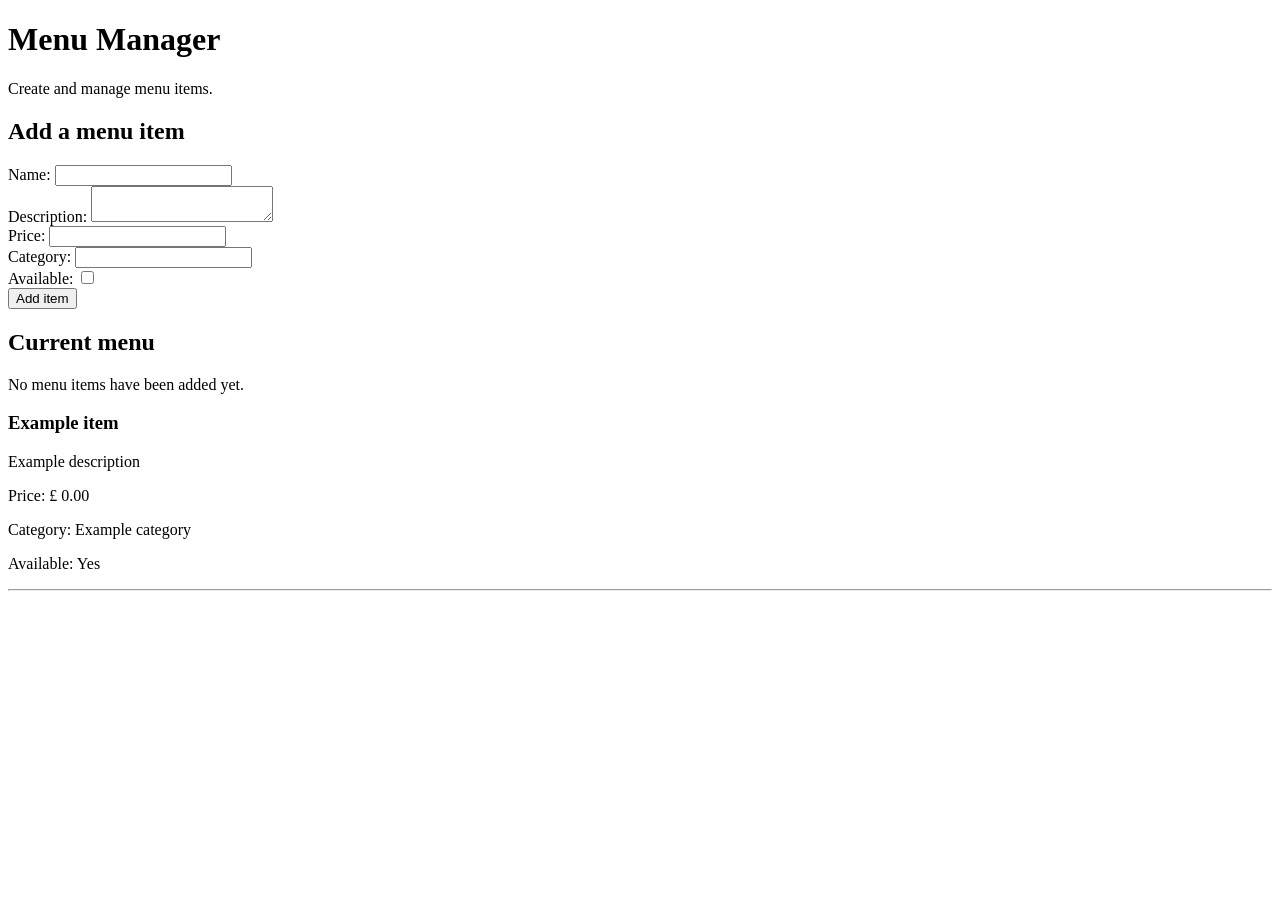
==== src/main/resources/templates/index.html @ ad66ec3e "Add menu item creation and listing" ====
<!DOCTYPE html>

<!--
    Adds Thymeleaf support to this HTML document.
    Thymeleaf attributes begin with "th:".
-->
<html lang="en"
      xmlns:th="http://www.thymeleaf.org">

<head>
    <!-- Defines the character encoding used by the page. -->
    <meta charset="UTF-8">

    <!-- Makes the webpage adapt to phones and smaller screens. -->
    <meta name="viewport"
          content="width=device-width, initial-scale=1.0">

    <!-- Text displayed in the browser tab. -->
    <title>Menu Manager</title>
</head>

<body>

    <!-- Main page heading. -->
    <header>
        <h1>Menu Manager</h1>
        <p>Create and manage menu items.</p>
    </header>

    <main>

        <!-- Section containing the add-item form. -->
        <section>
            <h2>Add a menu item</h2>

            <!--
                th:action sets the controller address.

                th:object connects this form to the empty
                MenuItem object created by the controller.
            -->
            <form th:action="@{/menu-items}"
                  th:object="${menuItem}"
                  method="post">

                <!-- Menu-item name input. -->
                <div>
                    <label for="name">Name:</label>

                    <!--
                        th:field connects this input to:
                        MenuItem.name
                    -->
                    <input
                        id="name"
                        type="text"
                        th:field="*{name}"
                        required>
                </div>

                <!-- Menu-item description input. -->
                <div>
                    <label for="description">Description:</label>

                    <!-- Connects to MenuItem.description. -->
                    <textarea
                        id="description"
                        th:field="*{description}">
                    </textarea>
                </div>

                <!-- Menu-item price input. -->
                <div>
                    <label for="price">Price:</label>

                    <!--
                        step="0.01" allows prices such as 5.99.
                        min="0" prevents negative values in the browser.
                    -->
                    <input
                        id="price"
                        type="number"
                        th:field="*{price}"
                        min="0"
                        step="0.01"
                        required>
                </div>

                <!-- Menu-item category input. -->
                <div>
                    <label for="category">Category:</label>

                    <!-- Connects to MenuItem.category. -->
                    <input
                        id="category"
                        type="text"
                        th:field="*{category}"
                        required>
                </div>

                <!-- Menu-item availability checkbox. -->
                <div>
                    <label for="available">
                        Available:
                    </label>

                    <!-- Connects to MenuItem.available. -->
                    <input
                        id="available"
                        type="checkbox"
                        th:field="*{available}">
                </div>

                <!-- Submits the form to the controller. -->
                <button type="submit">
                    Add item
                </button>
            </form>
        </section>

        <!-- Section displaying database records. -->
        <section>
            <h2>Current menu</h2>

            <!--
                This message appears only when the database
                contains no menu items.
            -->
            <p th:if="${menuItems.isEmpty()}">
                No menu items have been added yet.
            </p>

            <!--
                th:each repeats this article once for every
                item inside the menuItems list.
            -->
            <article th:each="item : ${menuItems}">

                <!-- Displays the item's name. -->
                <h3 th:text="${item.name}">
                    Example item
                </h3>

                <!-- Displays the item's description. -->
                <p th:text="${item.description}">
                    Example description
                </p>

                <!-- Displays the item's price. -->
                <p>
                    Price:
                    £<span th:text="${item.price}">
                        0.00
                    </span>
                </p>

                <!-- Displays the item's category. -->
                <p>
                    Category:
                    <span th:text="${item.category}">
                        Example category
                    </span>
                </p>

                <!-- Displays Yes or No based on availability. -->
                <p>
                    Available:
                    <span th:text="${item.available ? 'Yes' : 'No'}">
                        Yes
                    </span>
                </p>

                <!-- Separates menu items visually. -->
                <hr>
            </article>
        </section>

    </main>

</body>
</html>
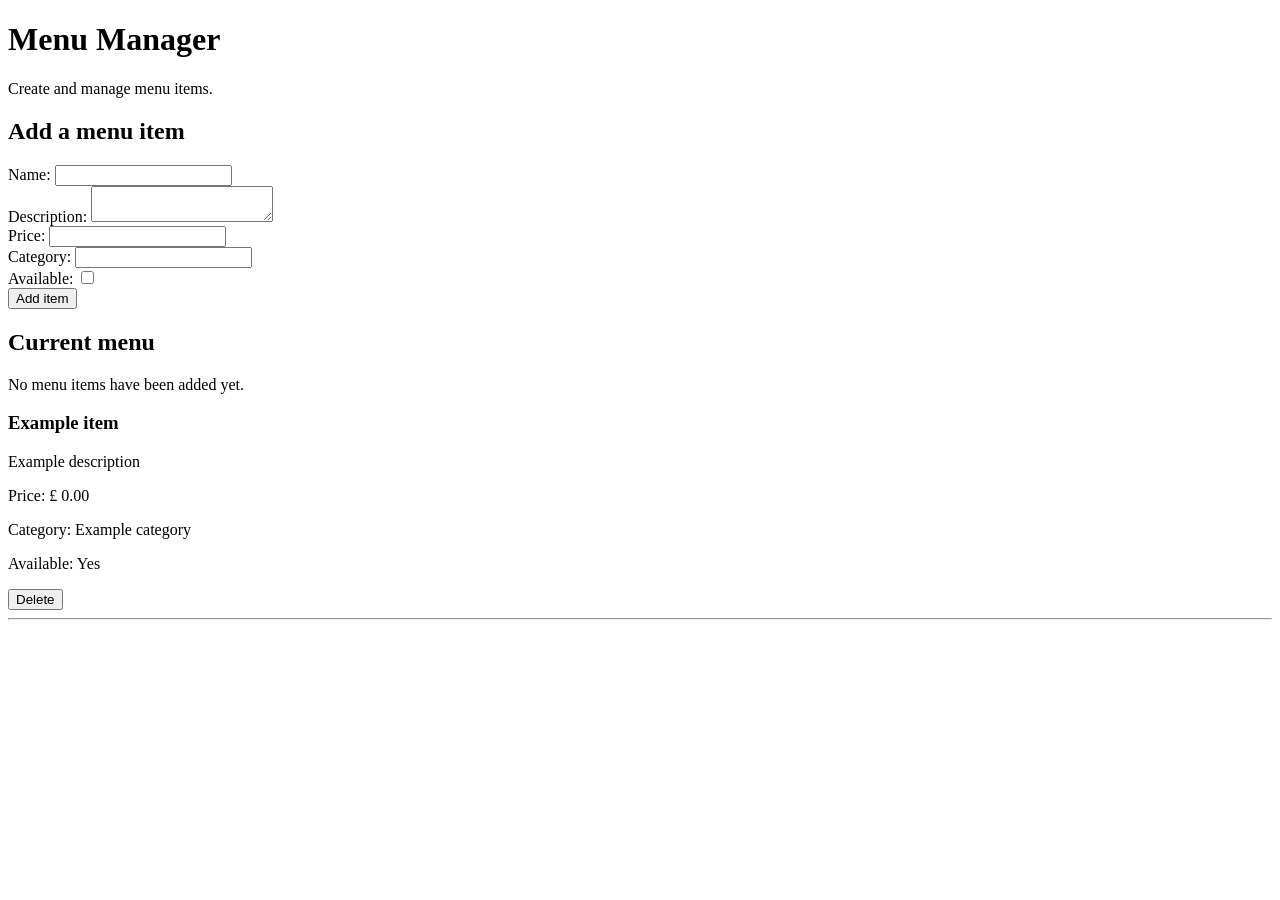
==== commit 7ed79470: "Add menu item deletion" ====
--- a/src/main/resources/templates/index.html
+++ b/src/main/resources/templates/index.html
@@ -170,6 +170,26 @@
                     </span>
                 </p>
 
+                <!--
+                Sends a POST request containing the ID
+                of the menu item being deleted.
+                -->
+                <form
+                    th:action="@{/menu-items/{id}/delete(id=${item.id})}"
+                    method="post">
+
+                <!--
+                    The confirmation box helps prevent
+                    accidental deletion.
+                -->
+                <button
+                    type="submit"
+                    onclick="return confirm('Are you sure you want to delete this item?')">
+
+                    Delete
+                </button>
+            </form>
+
                 <!-- Separates menu items visually. -->
                 <hr>
             </article>
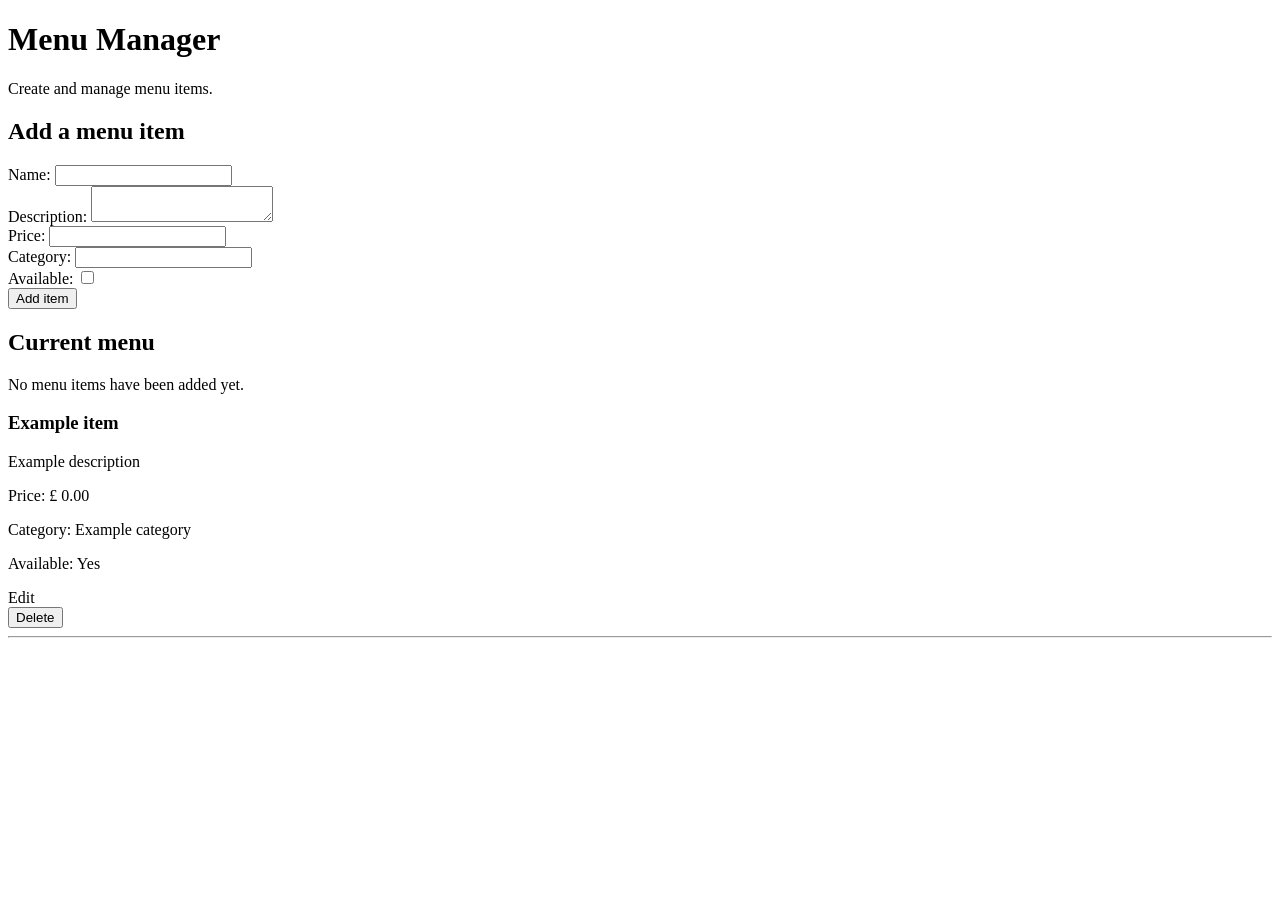
==== commit 8dd497d2: "Add menu item editing" ====
--- a/src/main/resources/templates/index.html
+++ b/src/main/resources/templates/index.html
@@ -169,10 +169,17 @@
                         Yes
                     </span>
                 </p>
-
+                
                 <!--
-                Sends a POST request containing the ID
-                of the menu item being deleted.
+                    Opens the editing page for this specific menu item.
+                    The item's database ID is placed into the URL.
+                -->
+                <a th:href="@{/menu-items/{id}/edit(id=${item.id})}">
+                    Edit
+                </a>
+                <!--
+                    Sends a POST request containing the ID
+                    of the menu item being deleted.
                 -->
                 <form
                     th:action="@{/menu-items/{id}/delete(id=${item.id})}"
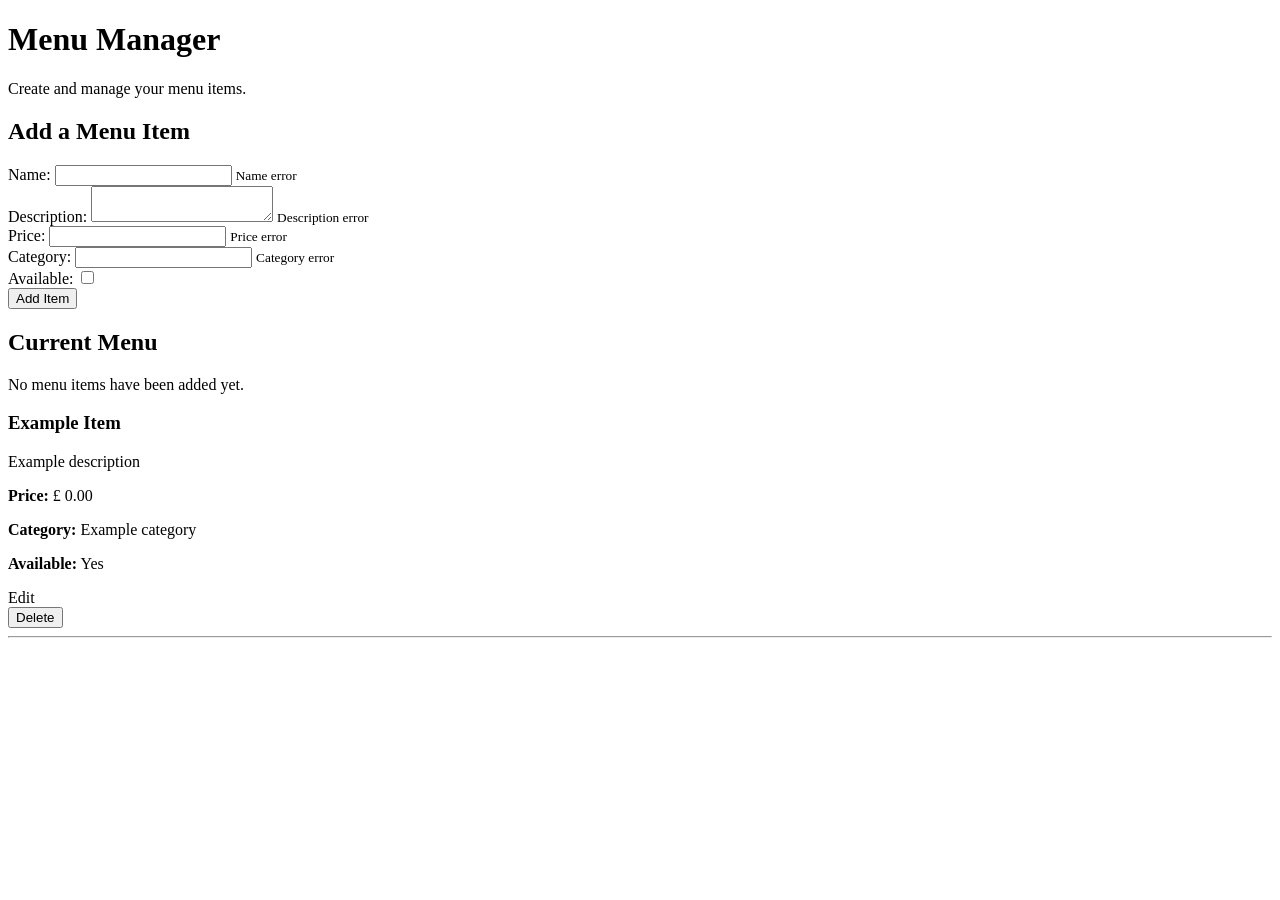
==== commit 0a1a5651: "Add menu item form validation" ====
--- a/src/main/resources/templates/index.html
+++ b/src/main/resources/templates/index.html
@@ -1,19 +1,20 @@
 <!DOCTYPE html>
 
 <!--
-    Adds Thymeleaf support to this HTML document.
-    Thymeleaf attributes begin with "th:".
+    Enables Thymeleaf features such as:
+    th:action, th:object, th:field and th:text.
 -->
 <html lang="en"
       xmlns:th="http://www.thymeleaf.org">
 
 <head>
-    <!-- Defines the character encoding used by the page. -->
+    <!-- Defines the character encoding used by the webpage. -->
     <meta charset="UTF-8">
 
-    <!-- Makes the webpage adapt to phones and smaller screens. -->
-    <meta name="viewport"
-          content="width=device-width, initial-scale=1.0">
+    <!-- Makes the page display correctly on mobile devices. -->
+    <meta
+        name="viewport"
+        content="width=device-width, initial-scale=1.0">
 
     <!-- Text displayed in the browser tab. -->
     <title>Menu Manager</title>
@@ -21,110 +22,196 @@
 
 <body>
 
-    <!-- Main page heading. -->
+    <!-- Main heading displayed at the top of the page. -->
     <header>
         <h1>Menu Manager</h1>
-        <p>Create and manage menu items.</p>
+
+        <p>
+            Create and manage your menu items.
+        </p>
     </header>
 
+    <!-- Contains the main content of the page. -->
     <main>
 
-        <!-- Section containing the add-item form. -->
+        <!-- Section containing the add-menu-item form. -->
         <section>
-            <h2>Add a menu item</h2>
+
+            <h2>Add a Menu Item</h2>
 
             <!--
-                th:action sets the controller address.
-
-                th:object connects this form to the empty
-                MenuItem object created by the controller.
+                th:action tells the form where to send its data.
+
+                th:object connects the form to the MenuItem object
+                supplied by MenuItemController.
+
+                method="post" sends the information using a POST request.
             -->
-            <form th:action="@{/menu-items}"
-                  th:object="${menuItem}"
-                  method="post">
-
-                <!-- Menu-item name input. -->
-                <div>
-                    <label for="name">Name:</label>
-
-                    <!--
-                        th:field connects this input to:
-                        MenuItem.name
+            <form
+                th:action="@{/menu-items}"
+                th:object="${menuItem}"
+                method="post">
+
+                <!-- Menu-item name field. -->
+                <div>
+
+                    <label for="name">
+                        Name:
+                    </label>
+
+                    <!--
+                        th:field connects this input to MenuItem.name.
+
+                        maxlength limits the browser input to 100 characters.
+
+                        required prevents the browser from submitting
+                        an empty value.
                     -->
                     <input
                         id="name"
                         type="text"
                         th:field="*{name}"
+                        maxlength="100"
                         required>
-                </div>
-
-                <!-- Menu-item description input. -->
-                <div>
-                    <label for="description">Description:</label>
-
-                    <!-- Connects to MenuItem.description. -->
+
+                    <!--
+                        Displays the server-side validation message
+                        when the name is invalid.
+                    -->
+                    <small
+                        th:if="${#fields.hasErrors('name')}"
+                        th:errors="*{name}">
+                        Name error
+                    </small>
+
+                </div>
+
+                <!-- Menu-item description field. -->
+                <div>
+
+                    <label for="description">
+                        Description:
+                    </label>
+
+                    <!--
+                        Connects this textarea to MenuItem.description.
+
+                        The description is optional but is limited
+                        to 300 characters.
+                    -->
                     <textarea
                         id="description"
-                        th:field="*{description}">
-                    </textarea>
-                </div>
-
-                <!-- Menu-item price input. -->
-                <div>
-                    <label for="price">Price:</label>
-
-                    <!--
-                        step="0.01" allows prices such as 5.99.
-                        min="0" prevents negative values in the browser.
+                        th:field="*{description}"
+                        maxlength="300"></textarea>
+
+                    <!-- Displays the description validation message. -->
+                    <small
+                        th:if="${#fields.hasErrors('description')}"
+                        th:errors="*{description}">
+                        Description error
+                    </small>
+
+                </div>
+
+                <!-- Menu-item price field. -->
+                <div>
+
+                    <label for="price">
+                        Price:
+                    </label>
+
+                    <!--
+                        Connects this input to MenuItem.price.
+
+                        type="number" accepts numerical values.
+
+                        min="0.01" prevents prices below one penny.
+
+                        step="0.01" allows prices such as £4.99.
                     -->
                     <input
                         id="price"
                         type="number"
                         th:field="*{price}"
-                        min="0"
+                        min="0.01"
                         step="0.01"
                         required>
-                </div>
-
-                <!-- Menu-item category input. -->
-                <div>
-                    <label for="category">Category:</label>
-
-                    <!-- Connects to MenuItem.category. -->
+
+                    <!-- Displays the price validation message. -->
+                    <small
+                        th:if="${#fields.hasErrors('price')}"
+                        th:errors="*{price}">
+                        Price error
+                    </small>
+
+                </div>
+
+                <!-- Menu-item category field. -->
+                <div>
+
+                    <label for="category">
+                        Category:
+                    </label>
+
+                    <!--
+                        Connects this input to MenuItem.category.
+
+                        The category is required and limited
+                        to 50 characters.
+                    -->
                     <input
                         id="category"
                         type="text"
                         th:field="*{category}"
+                        maxlength="50"
                         required>
-                </div>
-
-                <!-- Menu-item availability checkbox. -->
-                <div>
+
+                    <!-- Displays the category validation message. -->
+                    <small
+                        th:if="${#fields.hasErrors('category')}"
+                        th:errors="*{category}">
+                        Category error
+                    </small>
+
+                </div>
+
+                <!-- Menu-item availability field. -->
+                <div>
+
                     <label for="available">
                         Available:
                     </label>
 
-                    <!-- Connects to MenuItem.available. -->
+                    <!--
+                        Connects this checkbox to MenuItem.available.
+
+                        Checked means true.
+                        Unchecked means false.
+                    -->
                     <input
                         id="available"
                         type="checkbox"
                         th:field="*{available}">
+
                 </div>
 
                 <!-- Submits the form to the controller. -->
                 <button type="submit">
-                    Add item
+                    Add Item
                 </button>
+
             </form>
+
         </section>
 
-        <!-- Section displaying database records. -->
+        <!-- Section displaying existing menu items. -->
         <section>
-            <h2>Current menu</h2>
+
+            <h2>Current Menu</h2>
 
             <!--
-                This message appears only when the database
-                contains no menu items.
+                This message is shown only when no menu
+                items exist in the database.
             -->
             <p th:if="${menuItems.isEmpty()}">
                 No menu items have been added yet.
@@ -132,77 +219,94 @@
 
             <!--
                 th:each repeats this article once for every
-                item inside the menuItems list.
+                MenuItem inside the menuItems list.
             -->
             <article th:each="item : ${menuItems}">
 
-                <!-- Displays the item's name. -->
+                <!-- Displays the menu item's name. -->
                 <h3 th:text="${item.name}">
-                    Example item
+                    Example Item
                 </h3>
 
-                <!-- Displays the item's description. -->
-                <p th:text="${item.description}">
+                <!--
+                    Displays the description only when it is
+                    not null or blank.
+                -->
+                <p
+                    th:if="${item.description != null and !item.description.isBlank()}"
+                    th:text="${item.description}">
                     Example description
                 </p>
 
-                <!-- Displays the item's price. -->
+                <!-- Displays the menu item's formatted price. -->
                 <p>
-                    Price:
-                    £<span th:text="${item.price}">
+                    <strong>Price:</strong>
+
+                    £<span
+                        th:text="${#numbers.formatDecimal(item.price, 1, 2)}">
                         0.00
                     </span>
                 </p>
 
-                <!-- Displays the item's category. -->
+                <!-- Displays the menu item's category. -->
                 <p>
-                    Category:
+                    <strong>Category:</strong>
+
                     <span th:text="${item.category}">
                         Example category
                     </span>
                 </p>
 
-                <!-- Displays Yes or No based on availability. -->
+                <!-- Displays Yes or No depending on availability. -->
                 <p>
-                    Available:
-                    <span th:text="${item.available ? 'Yes' : 'No'}">
+                    <strong>Available:</strong>
+
+                    <span
+                        th:text="${item.available ? 'Yes' : 'No'}">
                         Yes
                     </span>
                 </p>
-                
+
                 <!--
-                    Opens the editing page for this specific menu item.
+                    Opens the editing page for this menu item.
+
                     The item's database ID is placed into the URL.
                 -->
-                <a th:href="@{/menu-items/{id}/edit(id=${item.id})}">
+                <a
+                    th:href="@{/menu-items/{id}/edit(id=${item.id})}">
                     Edit
                 </a>
+
                 <!--
-                    Sends a POST request containing the ID
-                    of the menu item being deleted.
+                    Sends a POST request to delete the selected item.
                 -->
                 <form
                     th:action="@{/menu-items/{id}/delete(id=${item.id})}"
                     method="post">
 
-                <!--
-                    The confirmation box helps prevent
-                    accidental deletion.
-                -->
-                <button
-                    type="submit"
-                    onclick="return confirm('Are you sure you want to delete this item?')">
-
-                    Delete
-                </button>
-            </form>
-
-                <!-- Separates menu items visually. -->
+                    <!--
+                        Displays a confirmation message before
+                        the form is submitted.
+                    -->
+                    <button
+                        type="submit"
+                        onclick="return confirm(
+                            'Are you sure you want to delete this item?'
+                        )">
+                        Delete
+                    </button>
+
+                </form>
+
+                <!-- Separates one menu item from the next. -->
                 <hr>
+
             </article>
+
         </section>
 
     </main>
 
 </body>
+
 </html>
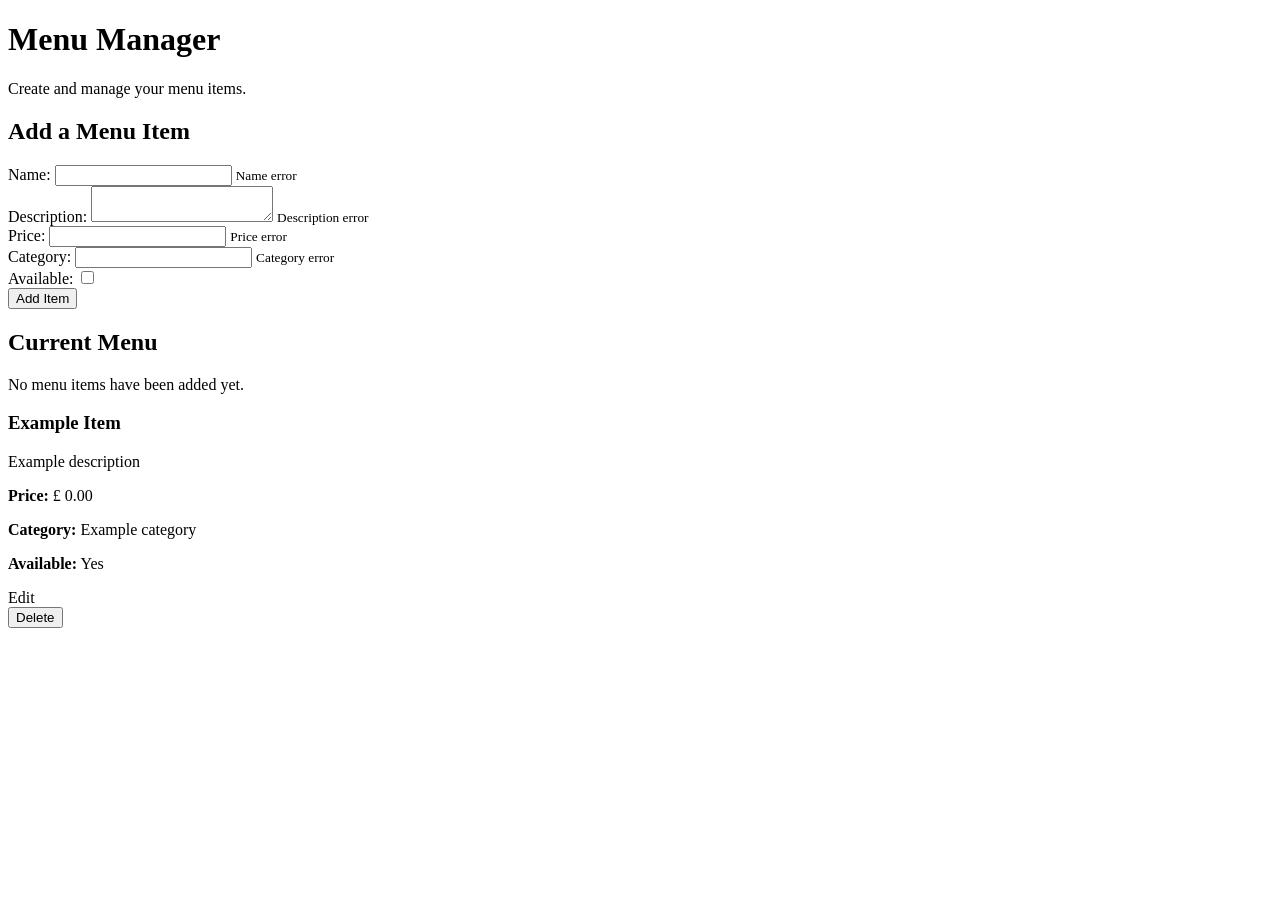
==== commit c11e9cb0: "Add responsive styling to Menu Manager" ====
--- a/src/main/resources/templates/index.html
+++ b/src/main/resources/templates/index.html
@@ -1,51 +1,47 @@
 <!DOCTYPE html>
 
-<!--
-    Enables Thymeleaf features such as:
-    th:action, th:object, th:field and th:text.
--->
-<html lang="en"
-      xmlns:th="http://www.thymeleaf.org">
+<!-- Enables Thymeleaf attributes such as th:text and th:field. -->
+<html lang="en" xmlns:th="http://www.thymeleaf.org">
 
 <head>
-    <!-- Defines the character encoding used by the webpage. -->
+    <!-- Defines the character encoding used by the page. -->
     <meta charset="UTF-8">
 
-    <!-- Makes the page display correctly on mobile devices. -->
+    <!-- Makes the page responsive on phones and smaller screens. -->
     <meta
         name="viewport"
         content="width=device-width, initial-scale=1.0">
 
     <!-- Text displayed in the browser tab. -->
     <title>Menu Manager</title>
+
+    <!-- Loads the stylesheet from the static/css folder. -->
+    <link
+        rel="stylesheet"
+        th:href="@{/css/style.css}">
 </head>
 
 <body>
 
-    <!-- Main heading displayed at the top of the page. -->
+    <!-- Main page heading. -->
     <header>
         <h1>Menu Manager</h1>
-
-        <p>
-            Create and manage your menu items.
-        </p>
+        <p>Create and manage your menu items.</p>
     </header>
 
-    <!-- Contains the main content of the page. -->
+    <!-- Contains the add form and current menu. -->
     <main>
 
-        <!-- Section containing the add-menu-item form. -->
+        <!-- Add-menu-item section. -->
         <section>
 
             <h2>Add a Menu Item</h2>
 
             <!--
-                th:action tells the form where to send its data.
-
-                th:object connects the form to the MenuItem object
-                supplied by MenuItemController.
-
-                method="post" sends the information using a POST request.
+                Connects the form to the MenuItem object.
+
+                When submitted, the form sends a POST request
+                to /menu-items.
             -->
             <form
                 th:action="@{/menu-items}"
@@ -54,19 +50,11 @@
 
                 <!-- Menu-item name field. -->
                 <div>
-
                     <label for="name">
                         Name:
                     </label>
 
-                    <!--
-                        th:field connects this input to MenuItem.name.
-
-                        maxlength limits the browser input to 100 characters.
-
-                        required prevents the browser from submitting
-                        an empty value.
-                    -->
+                    <!-- Connects this input to MenuItem.name. -->
                     <input
                         id="name"
                         type="text"
@@ -74,48 +62,36 @@
                         maxlength="100"
                         required>
 
-                    <!--
-                        Displays the server-side validation message
-                        when the name is invalid.
-                    -->
+                    <!-- Displays a validation error for the name. -->
                     <small
                         th:if="${#fields.hasErrors('name')}"
                         th:errors="*{name}">
                         Name error
                     </small>
-
                 </div>
 
                 <!-- Menu-item description field. -->
                 <div>
-
                     <label for="description">
                         Description:
                     </label>
 
-                    <!--
-                        Connects this textarea to MenuItem.description.
-
-                        The description is optional but is limited
-                        to 300 characters.
-                    -->
+                    <!-- Connects this input to MenuItem.description. -->
                     <textarea
                         id="description"
                         th:field="*{description}"
                         maxlength="300"></textarea>
 
-                    <!-- Displays the description validation message. -->
+                    <!-- Displays a validation error for the description. -->
                     <small
                         th:if="${#fields.hasErrors('description')}"
                         th:errors="*{description}">
                         Description error
                     </small>
-
                 </div>
 
                 <!-- Menu-item price field. -->
                 <div>
-
                     <label for="price">
                         Price:
                     </label>
@@ -123,11 +99,8 @@
                     <!--
                         Connects this input to MenuItem.price.
 
-                        type="number" accepts numerical values.
-
-                        min="0.01" prevents prices below one penny.
-
-                        step="0.01" allows prices such as £4.99.
+                        The minimum value is £0.01 and prices
+                        can use two decimal places.
                     -->
                     <input
                         id="price"
@@ -137,28 +110,21 @@
                         step="0.01"
                         required>
 
-                    <!-- Displays the price validation message. -->
+                    <!-- Displays a validation error for the price. -->
                     <small
                         th:if="${#fields.hasErrors('price')}"
                         th:errors="*{price}">
                         Price error
                     </small>
-
                 </div>
 
                 <!-- Menu-item category field. -->
                 <div>
-
                     <label for="category">
                         Category:
                     </label>
 
-                    <!--
-                        Connects this input to MenuItem.category.
-
-                        The category is required and limited
-                        to 50 characters.
-                    -->
+                    <!-- Connects this input to MenuItem.category. -->
                     <input
                         id="category"
                         type="text"
@@ -166,36 +132,28 @@
                         maxlength="50"
                         required>
 
-                    <!-- Displays the category validation message. -->
+                    <!-- Displays a validation error for the category. -->
                     <small
                         th:if="${#fields.hasErrors('category')}"
                         th:errors="*{category}">
                         Category error
                     </small>
-
                 </div>
 
                 <!-- Menu-item availability field. -->
                 <div>
-
                     <label for="available">
                         Available:
                     </label>
 
-                    <!--
-                        Connects this checkbox to MenuItem.available.
-
-                        Checked means true.
-                        Unchecked means false.
-                    -->
+                    <!-- Connects this checkbox to MenuItem.available. -->
                     <input
                         id="available"
                         type="checkbox"
                         th:field="*{available}">
-
-                </div>
-
-                <!-- Submits the form to the controller. -->
+                </div>
+
+                <!-- Submits the completed form. -->
                 <button type="submit">
                     Add Item
                 </button>
@@ -204,33 +162,32 @@
 
         </section>
 
-        <!-- Section displaying existing menu items. -->
+        <!-- Existing-menu-items section. -->
         <section>
 
             <h2>Current Menu</h2>
 
-            <!--
-                This message is shown only when no menu
-                items exist in the database.
-            -->
+            <!-- Appears when the database contains no items. -->
             <p th:if="${menuItems.isEmpty()}">
                 No menu items have been added yet.
             </p>
 
             <!--
-                th:each repeats this article once for every
-                MenuItem inside the menuItems list.
+                Repeats this card once for every item
+                returned from the database.
             -->
-            <article th:each="item : ${menuItems}">
-
-                <!-- Displays the menu item's name. -->
+            <article
+                class="menu-item"
+                th:each="item : ${menuItems}">
+
+                <!-- Displays the item's name. -->
                 <h3 th:text="${item.name}">
                     Example Item
                 </h3>
 
                 <!--
-                    Displays the description only when it is
-                    not null or blank.
+                    Displays the description only when
+                    a description has been provided.
                 -->
                 <p
                     th:if="${item.description != null and !item.description.isBlank()}"
@@ -238,7 +195,7 @@
                     Example description
                 </p>
 
-                <!-- Displays the menu item's formatted price. -->
+                <!-- Displays the item's price with two decimal places. -->
                 <p>
                     <strong>Price:</strong>
 
@@ -248,7 +205,7 @@
                     </span>
                 </p>
 
-                <!-- Displays the menu item's category. -->
+                <!-- Displays the item's category. -->
                 <p>
                     <strong>Category:</strong>
 
@@ -257,49 +214,43 @@
                     </span>
                 </p>
 
-                <!-- Displays Yes or No depending on availability. -->
+                <!-- Displays whether the item is available. -->
                 <p>
                     <strong>Available:</strong>
 
                     <span
+                        class="status"
                         th:text="${item.available ? 'Yes' : 'No'}">
                         Yes
                     </span>
                 </p>
 
-                <!--
-                    Opens the editing page for this menu item.
-
-                    The item's database ID is placed into the URL.
-                -->
-                <a
-                    th:href="@{/menu-items/{id}/edit(id=${item.id})}">
-                    Edit
-                </a>
-
-                <!--
-                    Sends a POST request to delete the selected item.
-                -->
-                <form
-                    th:action="@{/menu-items/{id}/delete(id=${item.id})}"
-                    method="post">
-
-                    <!--
-                        Displays a confirmation message before
-                        the form is submitted.
-                    -->
-                    <button
-                        type="submit"
-                        onclick="return confirm(
-                            'Are you sure you want to delete this item?'
-                        )">
-                        Delete
-                    </button>
-
-                </form>
-
-                <!-- Separates one menu item from the next. -->
-                <hr>
+                <!-- Groups the Edit and Delete controls. -->
+                <div class="item-actions">
+
+                    <!-- Opens the edit page for this item. -->
+                    <a
+                        class="action-link edit-button"
+                        th:href="@{/menu-items/{id}/edit(id=${item.id})}">
+                        Edit
+                    </a>
+
+                    <!-- Sends a POST request to delete this item. -->
+                    <form
+                        th:action="@{/menu-items/{id}/delete(id=${item.id})}"
+                        method="post">
+
+                        <!-- Requests confirmation before deleting. -->
+                        <button
+                            class="delete-button"
+                            type="submit"
+                            onclick="return confirm('Are you sure you want to delete this item?')">
+                            Delete
+                        </button>
+
+                    </form>
+
+                </div>
 
             </article>
 
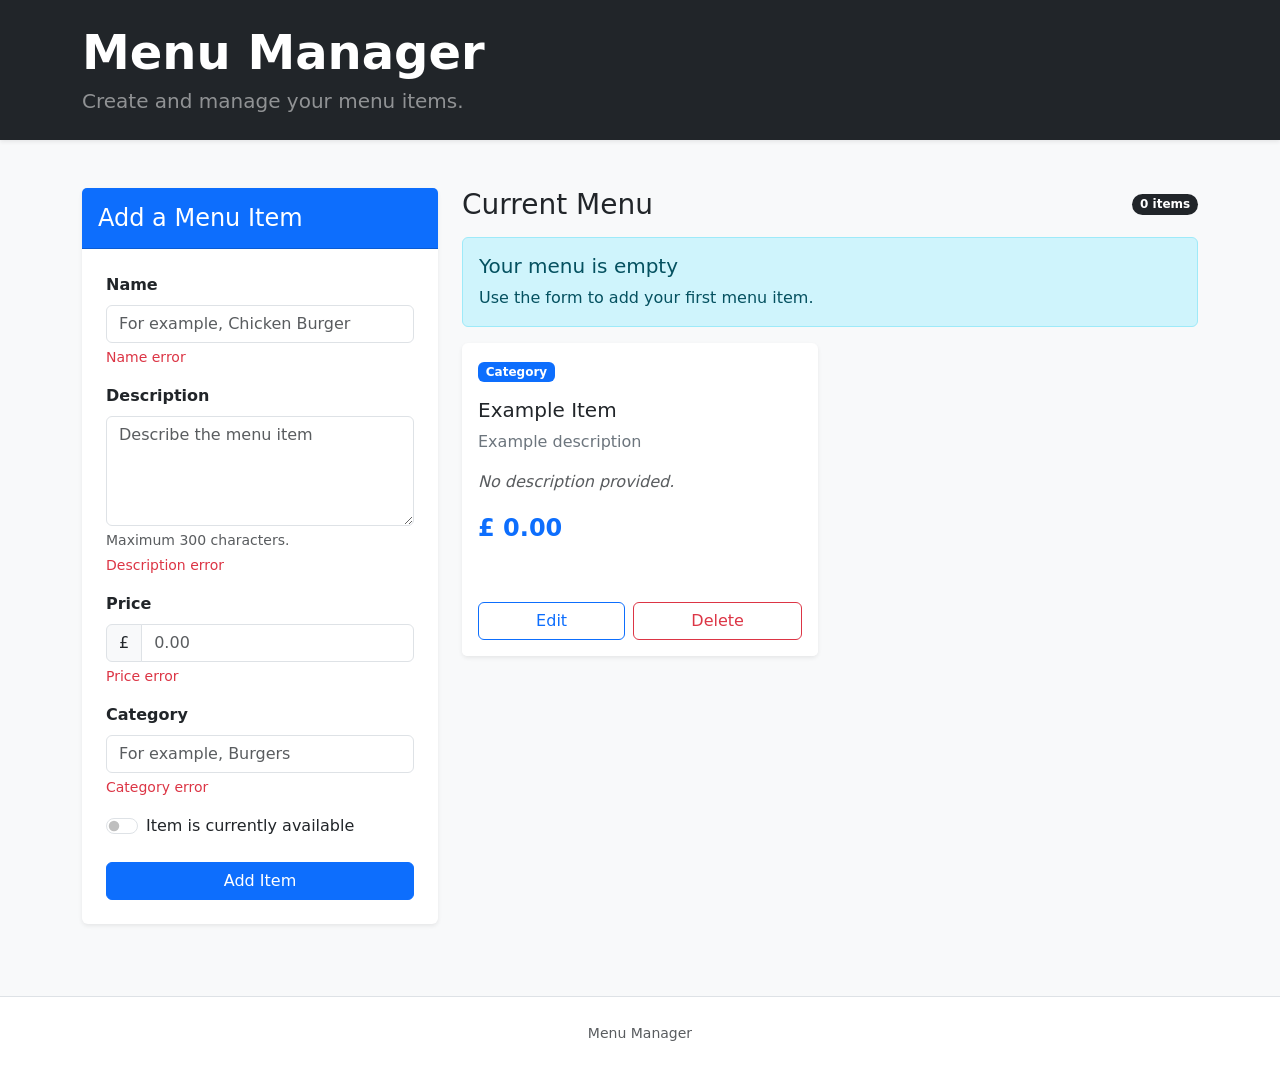
==== commit 71b23400: "Replace custom styling with Bootstrap" ====
--- a/src/main/resources/templates/index.html
+++ b/src/main/resources/templates/index.html
@@ -1,13 +1,16 @@
 <!DOCTYPE html>
 
-<!-- Enables Thymeleaf attributes such as th:text and th:field. -->
+<!--
+    Enables Thymeleaf attributes such as:
+    th:text, th:field, th:action and th:each.
+-->
 <html lang="en" xmlns:th="http://www.thymeleaf.org">
 
 <head>
-    <!-- Defines the character encoding used by the page. -->
+    <!-- Defines the character encoding used by the webpage. -->
     <meta charset="UTF-8">
 
-    <!-- Makes the page responsive on phones and smaller screens. -->
+    <!-- Makes the page responsive on phones and tablets. -->
     <meta
         name="viewport"
         content="width=device-width, initial-scale=1.0">
@@ -15,249 +18,471 @@
     <!-- Text displayed in the browser tab. -->
     <title>Menu Manager</title>
 
-    <!-- Loads the stylesheet from the static/css folder. -->
+    <!--
+        Loads Bootstrap's CSS through the jsDelivr CDN.
+
+        This gives us Bootstrap layouts, forms, cards,
+        buttons, badges and spacing classes.
+    -->
     <link
+        href="https://cdn.jsdelivr.net/npm/bootstrap@5.3.8/dist/css/bootstrap.min.css"
         rel="stylesheet"
-        th:href="@{/css/style.css}">
+        integrity="sha384-sRIl4kxILFvY47J16cr9ZwB07vP4J8+LH7qKQnuqkuIAvNWLzeN8tE5YBujZqJLB"
+        crossorigin="anonymous">
 </head>
 
-<body>
-
-    <!-- Main page heading. -->
-    <header>
-        <h1>Menu Manager</h1>
-        <p>Create and manage your menu items.</p>
+<!-- Gives the complete page a light-grey background. -->
+<body class="bg-body-tertiary">
+
+    <!-- Main page header. -->
+    <header class="bg-dark text-white py-4 shadow-sm">
+
+        <!-- Centres the header content and controls its width. -->
+        <div class="container">
+
+            <!-- Main application title. -->
+            <h1 class="display-5 fw-bold mb-1">
+                Menu Manager
+            </h1>
+
+            <!-- Short description underneath the title. -->
+            <p class="lead text-white-50 mb-0">
+                Create and manage your menu items.
+            </p>
+
+        </div>
+
     </header>
 
-    <!-- Contains the add form and current menu. -->
-    <main>
-
-        <!-- Add-menu-item section. -->
-        <section>
-
-            <h2>Add a Menu Item</h2>
-
-            <!--
-                Connects the form to the MenuItem object.
-
-                When submitted, the form sends a POST request
-                to /menu-items.
-            -->
-            <form
-                th:action="@{/menu-items}"
-                th:object="${menuItem}"
-                method="post">
-
-                <!-- Menu-item name field. -->
-                <div>
-                    <label for="name">
-                        Name:
-                    </label>
-
-                    <!-- Connects this input to MenuItem.name. -->
-                    <input
-                        id="name"
-                        type="text"
-                        th:field="*{name}"
-                        maxlength="100"
-                        required>
-
-                    <!-- Displays a validation error for the name. -->
-                    <small
-                        th:if="${#fields.hasErrors('name')}"
-                        th:errors="*{name}">
-                        Name error
-                    </small>
+    <!-- Main page content. -->
+    <main class="container py-5">
+
+        <!--
+            Creates a responsive Bootstrap row.
+
+            On large screens:
+            - Form uses 4 columns
+            - Menu uses 8 columns
+
+            On small screens, they appear underneath each other.
+        -->
+        <div class="row g-4 align-items-start">
+
+            <!-- Left column containing the add-item form. -->
+            <div class="col-12 col-lg-4">
+
+                <!-- Bootstrap card containing the form. -->
+                <section class="card border-0 shadow-sm">
+
+                    <!-- Card heading. -->
+                    <div class="card-header bg-primary text-white py-3">
+                        <h2 class="h4 mb-0">
+                            Add a Menu Item
+                        </h2>
+                    </div>
+
+                    <!-- Card content. -->
+                    <div class="card-body p-4">
+
+                        <!--
+                            Connects this form to the MenuItem object
+                            supplied by the controller.
+
+                            The form sends a POST request to:
+                            /menu-items
+                        -->
+                        <form
+                            th:action="@{/menu-items}"
+                            th:object="${menuItem}"
+                            method="post">
+
+                            <!-- Menu-item name field. -->
+                            <div class="mb-3">
+
+                                <label
+                                    for="name"
+                                    class="form-label fw-semibold">
+                                    Name
+                                </label>
+
+                                <!-- Connects this input to MenuItem.name. -->
+                                <input
+                                    id="name"
+                                    class="form-control"
+                                    type="text"
+                                    th:field="*{name}"
+                                    maxlength="100"
+                                    placeholder="For example, Chicken Burger"
+                                    required>
+
+                                <!-- Displays a server-side name validation error. -->
+                                <div
+                                    class="invalid-feedback d-block"
+                                    th:if="${#fields.hasErrors('name')}"
+                                    th:errors="*{name}">
+                                    Name error
+                                </div>
+
+                            </div>
+
+                            <!-- Menu-item description field. -->
+                            <div class="mb-3">
+
+                                <label
+                                    for="description"
+                                    class="form-label fw-semibold">
+                                    Description
+                                </label>
+
+                                <!-- Connects this field to MenuItem.description. -->
+                                <textarea
+                                    id="description"
+                                    class="form-control"
+                                    th:field="*{description}"
+                                    maxlength="300"
+                                    rows="4"
+                                    placeholder="Describe the menu item"></textarea>
+
+                                <!--
+                                    Helps the user understand the maximum
+                                    description length.
+                                -->
+                                <div class="form-text">
+                                    Maximum 300 characters.
+                                </div>
+
+                                <!-- Displays a description validation error. -->
+                                <div
+                                    class="invalid-feedback d-block"
+                                    th:if="${#fields.hasErrors('description')}"
+                                    th:errors="*{description}">
+                                    Description error
+                                </div>
+
+                            </div>
+
+                            <!-- Menu-item price field. -->
+                            <div class="mb-3">
+
+                                <label
+                                    for="price"
+                                    class="form-label fw-semibold">
+                                    Price
+                                </label>
+
+                                <!--
+                                    Uses a Bootstrap input group to display
+                                    the pound symbol beside the price input.
+                                -->
+                                <div class="input-group">
+
+                                    <!-- Static pound-symbol section. -->
+                                    <span class="input-group-text">
+                                        £
+                                    </span>
+
+                                    <!-- Connects this field to MenuItem.price. -->
+                                    <input
+                                        id="price"
+                                        class="form-control"
+                                        type="number"
+                                        th:field="*{price}"
+                                        min="0.01"
+                                        step="0.01"
+                                        placeholder="0.00"
+                                        required>
+
+                                </div>
+
+                                <!-- Displays a price validation error. -->
+                                <div
+                                    class="invalid-feedback d-block"
+                                    th:if="${#fields.hasErrors('price')}"
+                                    th:errors="*{price}">
+                                    Price error
+                                </div>
+
+                            </div>
+
+                            <!-- Menu-item category field. -->
+                            <div class="mb-3">
+
+                                <label
+                                    for="category"
+                                    class="form-label fw-semibold">
+                                    Category
+                                </label>
+
+                                <!-- Connects this field to MenuItem.category. -->
+                                <input
+                                    id="category"
+                                    class="form-control"
+                                    type="text"
+                                    th:field="*{category}"
+                                    maxlength="50"
+                                    placeholder="For example, Burgers"
+                                    required>
+
+                                <!-- Displays a category validation error. -->
+                                <div
+                                    class="invalid-feedback d-block"
+                                    th:if="${#fields.hasErrors('category')}"
+                                    th:errors="*{category}">
+                                    Category error
+                                </div>
+
+                            </div>
+
+                            <!-- Menu-item availability checkbox. -->
+                            <div class="form-check form-switch mb-4">
+
+                                <!--
+                                    Connects this switch to MenuItem.available.
+
+                                    Checked means available.
+                                    Unchecked means unavailable.
+                                -->
+                                <input
+                                    id="available"
+                                    class="form-check-input"
+                                    type="checkbox"
+                                    role="switch"
+                                    th:field="*{available}">
+
+                                <label
+                                    for="available"
+                                    class="form-check-label">
+                                    Item is currently available
+                                </label>
+
+                            </div>
+
+                            <!-- Submits the new menu item. -->
+                            <button
+                                type="submit"
+                                class="btn btn-primary w-100">
+                                Add Item
+                            </button>
+
+                        </form>
+
+                    </div>
+
+                </section>
+
+            </div>
+
+            <!-- Right column containing the current menu. -->
+            <div class="col-12 col-lg-8">
+
+                <!-- Top section heading and item count. -->
+                <div
+                    class="d-flex justify-content-between align-items-center mb-3">
+
+                    <h2 class="h3 mb-0">
+                        Current Menu
+                    </h2>
+
+                    <!-- Displays the number of stored menu items. -->
+                    <span
+                        class="badge rounded-pill text-bg-dark"
+                        th:text="${menuItems.size() + ' items'}">
+                        0 items
+                    </span>
+
                 </div>
 
-                <!-- Menu-item description field. -->
-                <div>
-                    <label for="description">
-                        Description:
-                    </label>
-
-                    <!-- Connects this input to MenuItem.description. -->
-                    <textarea
-                        id="description"
-                        th:field="*{description}"
-                        maxlength="300"></textarea>
-
-                    <!-- Displays a validation error for the description. -->
-                    <small
-                        th:if="${#fields.hasErrors('description')}"
-                        th:errors="*{description}">
-                        Description error
-                    </small>
+                <!--
+                    Displays an informational message when
+                    no menu items exist.
+                -->
+                <div
+                    class="alert alert-info"
+                    role="alert"
+                    th:if="${menuItems.isEmpty()}">
+
+                    <h3 class="alert-heading h5">
+                        Your menu is empty
+                    </h3>
+
+                    <p class="mb-0">
+                        Use the form to add your first menu item.
+                    </p>
+
                 </div>
 
-                <!-- Menu-item price field. -->
-                <div>
-                    <label for="price">
-                        Price:
-                    </label>
+                <!--
+                    Creates a responsive grid for the menu-item cards.
+
+                    One card per row on small screens.
+                    Two cards per row on medium and larger screens.
+                -->
+                <div class="row row-cols-1 row-cols-md-2 g-4">
 
                     <!--
-                        Connects this input to MenuItem.price.
-
-                        The minimum value is £0.01 and prices
-                        can use two decimal places.
+                        Repeats this column once for every menu item
+                        returned from the database.
                     -->
-                    <input
-                        id="price"
-                        type="number"
-                        th:field="*{price}"
-                        min="0.01"
-                        step="0.01"
-                        required>
-
-                    <!-- Displays a validation error for the price. -->
-                    <small
-                        th:if="${#fields.hasErrors('price')}"
-                        th:errors="*{price}">
-                        Price error
-                    </small>
+                    <div
+                        class="col"
+                        th:each="item : ${menuItems}">
+
+                        <!-- Menu-item Bootstrap card. -->
+                        <article class="card h-100 border-0 shadow-sm">
+
+                            <!-- Main card content. -->
+                            <div class="card-body">
+
+                                <!--
+                                    Displays the category at the top
+                                    of the menu-item card.
+                                -->
+                                <span
+                                    class="badge text-bg-primary mb-3"
+                                    th:text="${item.category}">
+                                    Category
+                                </span>
+
+                                <!-- Displays the item's name. -->
+                                <h3
+                                    class="card-title h5"
+                                    th:text="${item.name}">
+                                    Example Item
+                                </h3>
+
+                                <!--
+                                    Displays the description only when
+                                    it contains text.
+                                -->
+                                <p
+                                    class="card-text text-secondary"
+                                    th:if="${item.description != null
+                                        and !item.description.isBlank()}"
+                                    th:text="${item.description}">
+                                    Example description
+                                </p>
+
+                                <!--
+                                    Displays a fallback message when
+                                    no description was supplied.
+                                -->
+                                <p
+                                    class="card-text fst-italic text-body-secondary"
+                                    th:if="${item.description == null
+                                        or item.description.isBlank()}">
+                                    No description provided.
+                                </p>
+
+                                <!-- Displays the price with two decimal places. -->
+                                <p class="fs-4 fw-bold text-primary mb-3">
+
+                                    £<span
+                                        th:text="${#numbers.formatDecimal(
+                                            item.price,
+                                            1,
+                                            2
+                                        )}">
+                                        0.00
+                                    </span>
+
+                                </p>
+
+                                <!-- Displays availability as a coloured badge. -->
+                                <span
+                                    class="badge"
+                                    th:classappend="${item.available}
+                                        ? ' text-bg-success'
+                                        : ' text-bg-secondary'"
+                                    th:text="${item.available}
+                                        ? 'Available'
+                                        : 'Unavailable'">
+                                    Available
+                                </span>
+
+                            </div>
+
+                            <!-- Card footer containing Edit and Delete. -->
+                            <div class="card-footer bg-white border-0 pt-0 pb-3">
+
+                                <!-- Places the action controls next to each other. -->
+                                <div class="d-flex gap-2">
+
+                                    <!-- Opens the editing page for this item. -->
+                                    <a
+                                        class="btn btn-outline-primary flex-grow-1"
+                                        th:href="@{/menu-items/{id}/edit(
+                                            id=${item.id}
+                                        )}">
+                                        Edit
+                                    </a>
+
+                                    <!--
+                                        Sends a POST request to delete
+                                        this menu item.
+                                    -->
+                                    <form
+                                        class="flex-grow-1"
+                                        th:action="@{/menu-items/{id}/delete(
+                                            id=${item.id}
+                                        )}"
+                                        method="post">
+
+                                        <!--
+                                            Requests confirmation before
+                                            submitting the deletion form.
+                                        -->
+                                        <button
+                                            class="btn btn-outline-danger w-100"
+                                            type="submit"
+                                            onclick="return confirm(
+                                                'Are you sure you want to delete this item?'
+                                            )">
+                                            Delete
+                                        </button>
+
+                                    </form>
+
+                                </div>
+
+                            </div>
+
+                        </article>
+
+                    </div>
+
                 </div>
 
-                <!-- Menu-item category field. -->
-                <div>
-                    <label for="category">
-                        Category:
-                    </label>
-
-                    <!-- Connects this input to MenuItem.category. -->
-                    <input
-                        id="category"
-                        type="text"
-                        th:field="*{category}"
-                        maxlength="50"
-                        required>
-
-                    <!-- Displays a validation error for the category. -->
-                    <small
-                        th:if="${#fields.hasErrors('category')}"
-                        th:errors="*{category}">
-                        Category error
-                    </small>
-                </div>
-
-                <!-- Menu-item availability field. -->
-                <div>
-                    <label for="available">
-                        Available:
-                    </label>
-
-                    <!-- Connects this checkbox to MenuItem.available. -->
-                    <input
-                        id="available"
-                        type="checkbox"
-                        th:field="*{available}">
-                </div>
-
-                <!-- Submits the completed form. -->
-                <button type="submit">
-                    Add Item
-                </button>
-
-            </form>
-
-        </section>
-
-        <!-- Existing-menu-items section. -->
-        <section>
-
-            <h2>Current Menu</h2>
-
-            <!-- Appears when the database contains no items. -->
-            <p th:if="${menuItems.isEmpty()}">
-                No menu items have been added yet.
-            </p>
-
-            <!--
-                Repeats this card once for every item
-                returned from the database.
-            -->
-            <article
-                class="menu-item"
-                th:each="item : ${menuItems}">
-
-                <!-- Displays the item's name. -->
-                <h3 th:text="${item.name}">
-                    Example Item
-                </h3>
-
-                <!--
-                    Displays the description only when
-                    a description has been provided.
-                -->
-                <p
-                    th:if="${item.description != null and !item.description.isBlank()}"
-                    th:text="${item.description}">
-                    Example description
-                </p>
-
-                <!-- Displays the item's price with two decimal places. -->
-                <p>
-                    <strong>Price:</strong>
-
-                    £<span
-                        th:text="${#numbers.formatDecimal(item.price, 1, 2)}">
-                        0.00
-                    </span>
-                </p>
-
-                <!-- Displays the item's category. -->
-                <p>
-                    <strong>Category:</strong>
-
-                    <span th:text="${item.category}">
-                        Example category
-                    </span>
-                </p>
-
-                <!-- Displays whether the item is available. -->
-                <p>
-                    <strong>Available:</strong>
-
-                    <span
-                        class="status"
-                        th:text="${item.available ? 'Yes' : 'No'}">
-                        Yes
-                    </span>
-                </p>
-
-                <!-- Groups the Edit and Delete controls. -->
-                <div class="item-actions">
-
-                    <!-- Opens the edit page for this item. -->
-                    <a
-                        class="action-link edit-button"
-                        th:href="@{/menu-items/{id}/edit(id=${item.id})}">
-                        Edit
-                    </a>
-
-                    <!-- Sends a POST request to delete this item. -->
-                    <form
-                        th:action="@{/menu-items/{id}/delete(id=${item.id})}"
-                        method="post">
-
-                        <!-- Requests confirmation before deleting. -->
-                        <button
-                            class="delete-button"
-                            type="submit"
-                            onclick="return confirm('Are you sure you want to delete this item?')">
-                            Delete
-                        </button>
-
-                    </form>
-
-                </div>
-
-            </article>
-
-        </section>
+            </div>
+
+        </div>
 
     </main>
 
+    <!-- Simple page footer. -->
+    <footer class="border-top bg-white py-4 mt-4">
+
+        <div class="container text-center text-body-secondary">
+
+            <small>
+                Menu Manager
+            </small>
+
+        </div>
+
+    </footer>
+
+    <!--
+        Loads Bootstrap's JavaScript bundle.
+
+        This enables Bootstrap components such as dropdowns,
+        collapsible sections, alerts and modals.
+    -->
+    <script
+        src="https://cdn.jsdelivr.net/npm/bootstrap@5.3.8/dist/js/bootstrap.bundle.min.js"
+        integrity="sha384-FKyoEForCGlyvwx9Hj09JcYn3nv7wiPVlz7YYwJrWVcXK/BmnVDxM+D2scQbITxI"
+        crossorigin="anonymous">
+    </script>
+
 </body>
 
 </html>
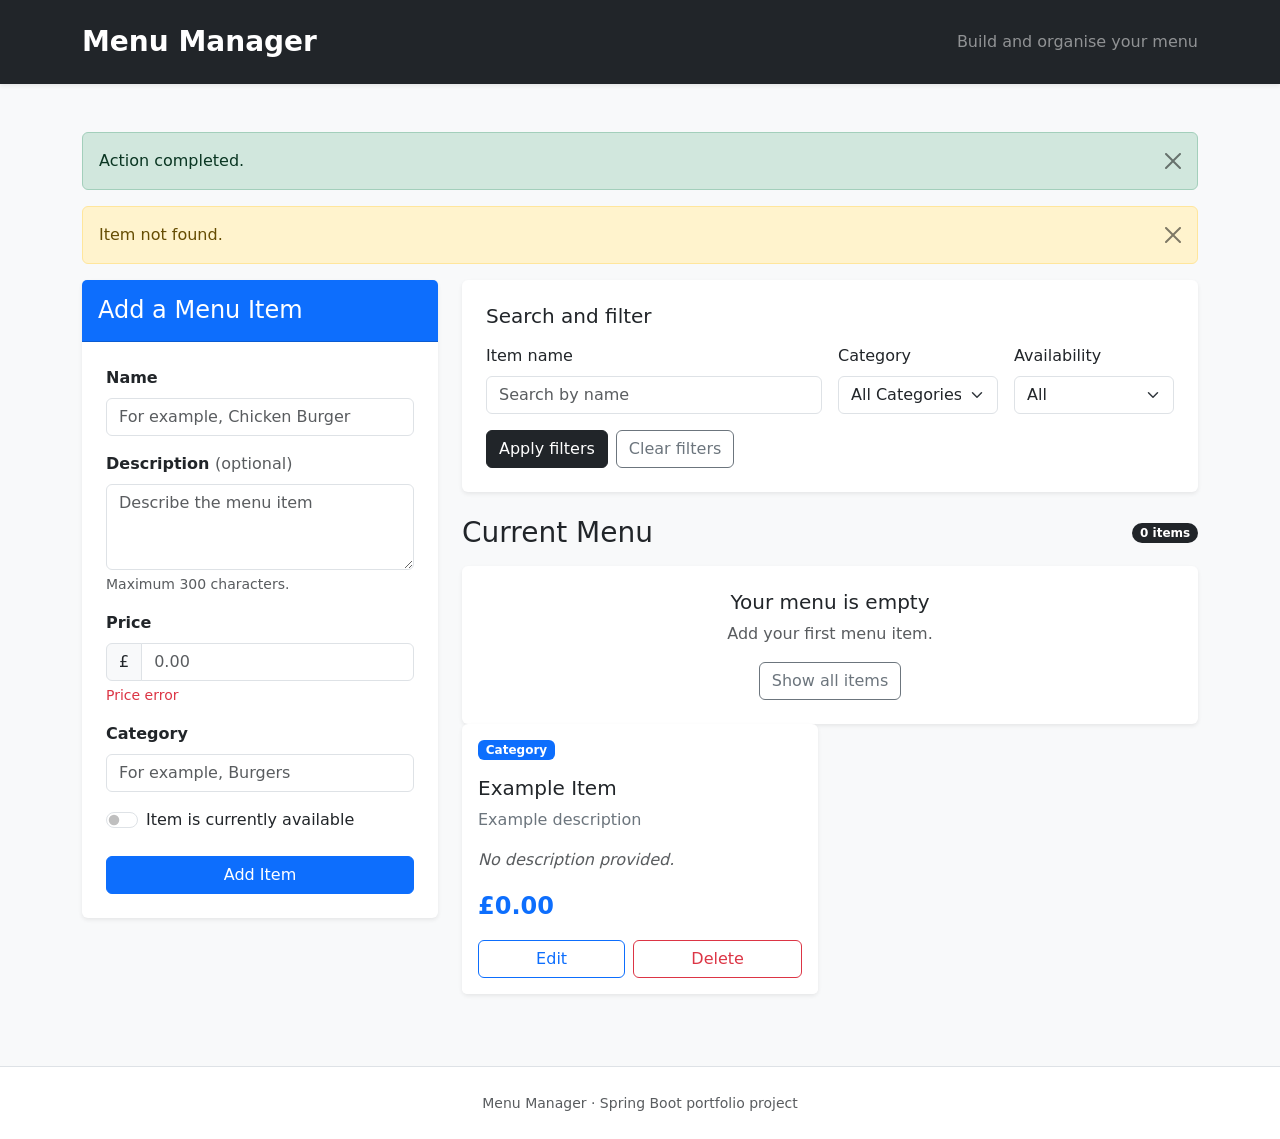
==== commit f29b13ff: "Complete Menu Manager application" ====
--- a/src/main/resources/templates/index.html
+++ b/src/main/resources/templates/index.html
@@ -1,29 +1,13 @@
 <!DOCTYPE html>
-
-<!--
-    Enables Thymeleaf attributes such as:
-    th:text, th:field, th:action and th:each.
--->
 <html lang="en" xmlns:th="http://www.thymeleaf.org">
 
 <head>
-    <!-- Defines the character encoding used by the webpage. -->
     <meta charset="UTF-8">
-
-    <!-- Makes the page responsive on phones and tablets. -->
-    <meta
-        name="viewport"
-        content="width=device-width, initial-scale=1.0">
-
-    <!-- Text displayed in the browser tab. -->
+    <meta name="viewport" content="width=device-width, initial-scale=1.0">
+    <meta name="description" content="Create, search and manage restaurant menu items.">
     <title>Menu Manager</title>
 
-    <!--
-        Loads Bootstrap's CSS through the jsDelivr CDN.
-
-        This gives us Bootstrap layouts, forms, cards,
-        buttons, badges and spacing classes.
-    -->
+    <!-- Bootstrap supplies the responsive grid, forms, cards, badges and spacing. -->
     <link
         href="https://cdn.jsdelivr.net/npm/bootstrap@5.3.8/dist/css/bootstrap.min.css"
         rel="stylesheet"
@@ -31,458 +15,312 @@
         crossorigin="anonymous">
 </head>
 
-<!-- Gives the complete page a light-grey background. -->
-<body class="bg-body-tertiary">
-
-    <!-- Main page header. -->
-    <header class="bg-dark text-white py-4 shadow-sm">
-
-        <!-- Centres the header content and controls its width. -->
-        <div class="container">
-
-            <!-- Main application title. -->
-            <h1 class="display-5 fw-bold mb-1">
+<body class="bg-body-tertiary d-flex flex-column min-vh-100">
+
+    <!-- The brand links home so users can always return to the full menu. -->
+    <nav class="navbar navbar-dark bg-dark shadow-sm" aria-label="Main navigation">
+        <div class="container py-2">
+            <a class="navbar-brand fs-3 fw-bold" th:href="@{/}">
                 Menu Manager
-            </h1>
-
-            <!-- Short description underneath the title. -->
-            <p class="lead text-white-50 mb-0">
-                Create and manage your menu items.
-            </p>
-
-        </div>
-
-    </header>
-
-    <!-- Main page content. -->
-    <main class="container py-5">
-
-        <!--
-            Creates a responsive Bootstrap row.
-
-            On large screens:
-            - Form uses 4 columns
-            - Menu uses 8 columns
-
-            On small screens, they appear underneath each other.
-        -->
+            </a>
+            <span class="navbar-text text-white-50 d-none d-sm-inline">
+                Build and organise your menu
+            </span>
+        </div>
+    </nav>
+
+    <main class="container py-4 py-lg-5 flex-grow-1">
+
+        <!-- Action messages confirm create, edit and delete redirects. -->
+        <div
+            class="alert alert-success alert-dismissible fade show"
+            role="alert"
+            th:if="${successMessage}">
+            <span th:text="${successMessage}">Action completed.</span>
+            <button type="button" class="btn-close" data-bs-dismiss="alert"
+                aria-label="Close"></button>
+        </div>
+
+        <div
+            class="alert alert-warning alert-dismissible fade show"
+            role="alert"
+            th:if="${warningMessage}">
+            <span th:text="${warningMessage}">Item not found.</span>
+            <button type="button" class="btn-close" data-bs-dismiss="alert"
+                aria-label="Close"></button>
+        </div>
+
         <div class="row g-4 align-items-start">
 
-            <!-- Left column containing the add-item form. -->
             <div class="col-12 col-lg-4">
-
-                <!-- Bootstrap card containing the form. -->
                 <section class="card border-0 shadow-sm">
-
-                    <!-- Card heading. -->
                     <div class="card-header bg-primary text-white py-3">
-                        <h2 class="h4 mb-0">
-                            Add a Menu Item
-                        </h2>
-                    </div>
-
-                    <!-- Card content. -->
+                        <h1 class="h4 mb-0">Add a Menu Item</h1>
+                    </div>
+
                     <div class="card-body p-4">
-
-                        <!--
-                            Connects this form to the MenuItem object
-                            supplied by the controller.
-
-                            The form sends a POST request to:
-                            /menu-items
-                        -->
-                        <form
-                            th:action="@{/menu-items}"
-                            th:object="${menuItem}"
-                            method="post">
-
-                            <!-- Menu-item name field. -->
+                        <!-- Thymeleaf binds this form to the validated MenuItem model. -->
+                        <form th:action="@{/menu-items}" th:object="${menuItem}" method="post">
+
                             <div class="mb-3">
-
-                                <label
-                                    for="name"
-                                    class="form-label fw-semibold">
-                                    Name
-                                </label>
-
-                                <!-- Connects this input to MenuItem.name. -->
+                                <label for="name" class="form-label fw-semibold">Name</label>
                                 <input
                                     id="name"
                                     class="form-control"
+                                    th:classappend="${#fields.hasErrors('name')} ? 'is-invalid'"
                                     type="text"
                                     th:field="*{name}"
                                     maxlength="100"
                                     placeholder="For example, Chicken Burger"
                                     required>
-
-                                <!-- Displays a server-side name validation error. -->
-                                <div
-                                    class="invalid-feedback d-block"
-                                    th:if="${#fields.hasErrors('name')}"
-                                    th:errors="*{name}">
+                                <div class="invalid-feedback" th:errors="*{name}">
                                     Name error
                                 </div>
-
-                            </div>
-
-                            <!-- Menu-item description field. -->
+                            </div>
+
                             <div class="mb-3">
-
-                                <label
-                                    for="description"
-                                    class="form-label fw-semibold">
+                                <label for="description" class="form-label fw-semibold">
                                     Description
+                                    <span class="text-body-secondary fw-normal">(optional)</span>
                                 </label>
-
-                                <!-- Connects this field to MenuItem.description. -->
                                 <textarea
                                     id="description"
                                     class="form-control"
+                                    th:classappend="${#fields.hasErrors('description')} ? 'is-invalid'"
                                     th:field="*{description}"
                                     maxlength="300"
-                                    rows="4"
+                                    rows="3"
                                     placeholder="Describe the menu item"></textarea>
-
-                                <!--
-                                    Helps the user understand the maximum
-                                    description length.
-                                -->
-                                <div class="form-text">
-                                    Maximum 300 characters.
-                                </div>
-
-                                <!-- Displays a description validation error. -->
-                                <div
-                                    class="invalid-feedback d-block"
-                                    th:if="${#fields.hasErrors('description')}"
-                                    th:errors="*{description}">
+                                <div class="form-text">Maximum 300 characters.</div>
+                                <div class="invalid-feedback" th:errors="*{description}">
                                     Description error
                                 </div>
-
-                            </div>
-
-                            <!-- Menu-item price field. -->
+                            </div>
+
                             <div class="mb-3">
-
-                                <label
-                                    for="price"
-                                    class="form-label fw-semibold">
-                                    Price
-                                </label>
-
-                                <!--
-                                    Uses a Bootstrap input group to display
-                                    the pound symbol beside the price input.
-                                -->
+                                <label for="price" class="form-label fw-semibold">Price</label>
                                 <div class="input-group">
-
-                                    <!-- Static pound-symbol section. -->
-                                    <span class="input-group-text">
-                                        £
-                                    </span>
-
-                                    <!-- Connects this field to MenuItem.price. -->
+                                    <span class="input-group-text">&pound;</span>
                                     <input
                                         id="price"
                                         class="form-control"
+                                        th:classappend="${#fields.hasErrors('price')} ? 'is-invalid'"
                                         type="number"
                                         th:field="*{price}"
                                         min="0.01"
                                         step="0.01"
                                         placeholder="0.00"
                                         required>
-
-                                </div>
-
-                                <!-- Displays a price validation error. -->
+                                </div>
                                 <div
                                     class="invalid-feedback d-block"
                                     th:if="${#fields.hasErrors('price')}"
                                     th:errors="*{price}">
                                     Price error
                                 </div>
-
-                            </div>
-
-                            <!-- Menu-item category field. -->
+                            </div>
+
                             <div class="mb-3">
-
-                                <label
-                                    for="category"
-                                    class="form-label fw-semibold">
-                                    Category
-                                </label>
-
-                                <!-- Connects this field to MenuItem.category. -->
+                                <label for="category" class="form-label fw-semibold">Category</label>
                                 <input
                                     id="category"
                                     class="form-control"
+                                    th:classappend="${#fields.hasErrors('category')} ? 'is-invalid'"
                                     type="text"
                                     th:field="*{category}"
                                     maxlength="50"
                                     placeholder="For example, Burgers"
                                     required>
-
-                                <!-- Displays a category validation error. -->
-                                <div
-                                    class="invalid-feedback d-block"
-                                    th:if="${#fields.hasErrors('category')}"
-                                    th:errors="*{category}">
+                                <div class="invalid-feedback" th:errors="*{category}">
                                     Category error
                                 </div>
-
-                            </div>
-
-                            <!-- Menu-item availability checkbox. -->
+                            </div>
+
                             <div class="form-check form-switch mb-4">
-
-                                <!--
-                                    Connects this switch to MenuItem.available.
-
-                                    Checked means available.
-                                    Unchecked means unavailable.
-                                -->
                                 <input
                                     id="available"
                                     class="form-check-input"
                                     type="checkbox"
                                     role="switch"
                                     th:field="*{available}">
-
-                                <label
-                                    for="available"
-                                    class="form-check-label">
+                                <label for="available" class="form-check-label">
                                     Item is currently available
                                 </label>
-
-                            </div>
-
-                            <!-- Submits the new menu item. -->
-                            <button
-                                type="submit"
-                                class="btn btn-primary w-100">
+                            </div>
+
+                            <button type="submit" class="btn btn-primary w-100">
                                 Add Item
                             </button>
-
                         </form>
-
-                    </div>
-
+                    </div>
                 </section>
-
             </div>
 
-            <!-- Right column containing the current menu. -->
             <div class="col-12 col-lg-8">
-
-                <!-- Top section heading and item count. -->
-                <div
-                    class="d-flex justify-content-between align-items-center mb-3">
-
-                    <h2 class="h3 mb-0">
-                        Current Menu
-                    </h2>
-
-                    <!-- Displays the number of stored menu items. -->
+                <section class="card border-0 shadow-sm mb-4" aria-labelledby="filter-heading">
+                    <div class="card-body p-3 p-md-4">
+                        <h2 id="filter-heading" class="h5 mb-3">Search and filter</h2>
+
+                        <!-- GET parameters keep all filters shareable in the page URL. -->
+                        <form class="row g-3 align-items-end" th:action="@{/}" method="get">
+                            <div class="col-12 col-md-6">
+                                <label for="search" class="form-label">Item name</label>
+                                <input
+                                    id="search"
+                                    name="search"
+                                    class="form-control"
+                                    type="search"
+                                    th:value="${search}"
+                                    placeholder="Search by name">
+                            </div>
+
+                            <div class="col-12 col-sm-6 col-md-3">
+                                <label for="categoryFilter" class="form-label">Category</label>
+                                <select id="categoryFilter" name="category" class="form-select">
+                                    <option value="">All Categories</option>
+                                    <option
+                                        th:each="categoryOption : ${categories}"
+                                        th:value="${categoryOption}"
+                                        th:text="${categoryOption}"
+                                        th:selected="${categoryOption == category}">
+                                        Category
+                                    </option>
+                                </select>
+                            </div>
+
+                            <div class="col-12 col-sm-6 col-md-3">
+                                <label for="availabilityFilter" class="form-label">Availability</label>
+                                <select id="availabilityFilter" name="available" class="form-select">
+                                    <option value="" th:selected="${available == null}">All</option>
+                                    <option
+                                        value="true"
+                                        th:selected="${available != null and available}">
+                                        Available
+                                    </option>
+                                    <option
+                                        value="false"
+                                        th:selected="${available != null and !available}">
+                                        Unavailable
+                                    </option>
+                                </select>
+                            </div>
+
+                            <div class="col-12 d-flex flex-column flex-sm-row gap-2">
+                                <button type="submit" class="btn btn-dark">Apply filters</button>
+                                <a
+                                    class="btn btn-outline-secondary"
+                                    th:if="${filtersApplied}"
+                                    th:href="@{/}">
+                                    Clear filters
+                                </a>
+                            </div>
+                        </form>
+                    </div>
+                </section>
+
+                <div class="d-flex justify-content-between align-items-center mb-3">
+                    <h2 class="h3 mb-0">Current Menu</h2>
                     <span
                         class="badge rounded-pill text-bg-dark"
-                        th:text="${menuItems.size() + ' items'}">
+                        th:text="${menuItems.size() == 1 ? '1 item' : menuItems.size() + ' items'}">
                         0 items
                     </span>
-
                 </div>
 
-                <!--
-                    Displays an informational message when
-                    no menu items exist.
-                -->
-                <div
-                    class="alert alert-info"
-                    role="alert"
-                    th:if="${menuItems.isEmpty()}">
-
-                    <h3 class="alert-heading h5">
-                        Your menu is empty
-                    </h3>
-
-                    <p class="mb-0">
-                        Use the form to add your first menu item.
-                    </p>
-
+                <!-- The empty-state wording distinguishes an empty menu from no matches. -->
+                <div class="card border-0 shadow-sm" th:if="${menuItems.isEmpty()}">
+                    <div class="card-body p-4 text-center">
+                        <h3
+                            class="h5"
+                            th:text="${filtersApplied ? 'No menu items match your filters' : 'Your menu is empty'}">
+                            Your menu is empty
+                        </h3>
+                        <p
+                            class="text-body-secondary mb-3"
+                            th:text="${filtersApplied ? 'Try changing or clearing the current filters.' : 'Use the form to add your first menu item.'}">
+                            Add your first menu item.
+                        </p>
+                        <a
+                            class="btn btn-outline-secondary"
+                            th:if="${filtersApplied}"
+                            th:href="@{/}">
+                            Show all items
+                        </a>
+                    </div>
                 </div>
 
-                <!--
-                    Creates a responsive grid for the menu-item cards.
-
-                    One card per row on small screens.
-                    Two cards per row on medium and larger screens.
-                -->
-                <div class="row row-cols-1 row-cols-md-2 g-4">
-
-                    <!--
-                        Repeats this column once for every menu item
-                        returned from the database.
-                    -->
-                    <div
-                        class="col"
-                        th:each="item : ${menuItems}">
-
-                        <!-- Menu-item Bootstrap card. -->
+                <div class="row row-cols-1 row-cols-md-2 g-4" th:unless="${menuItems.isEmpty()}">
+                    <div class="col" th:each="item : ${menuItems}">
                         <article class="card h-100 border-0 shadow-sm">
-
-                            <!-- Main card content. -->
                             <div class="card-body">
-
-                                <!--
-                                    Displays the category at the top
-                                    of the menu-item card.
-                                -->
-                                <span
-                                    class="badge text-bg-primary mb-3"
-                                    th:text="${item.category}">
-                                    Category
-                                </span>
-
-                                <!-- Displays the item's name. -->
-                                <h3
-                                    class="card-title h5"
-                                    th:text="${item.name}">
-                                    Example Item
-                                </h3>
-
-                                <!--
-                                    Displays the description only when
-                                    it contains text.
-                                -->
+                                <div class="d-flex justify-content-between align-items-start gap-2 mb-3">
+                                    <span class="badge text-bg-primary" th:text="${item.category}">
+                                        Category
+                                    </span>
+                                    <span
+                                        class="badge"
+                                        th:classappend="${item.available} ? 'text-bg-success' : 'text-bg-secondary'"
+                                        th:text="${item.available} ? 'Available' : 'Unavailable'">
+                                        Available
+                                    </span>
+                                </div>
+
+                                <h3 class="card-title h5" th:text="${item.name}">Example Item</h3>
                                 <p
                                     class="card-text text-secondary"
-                                    th:if="${item.description != null
-                                        and !item.description.isBlank()}"
+                                    th:if="${item.description != null and !item.description.isBlank()}"
                                     th:text="${item.description}">
                                     Example description
                                 </p>
-
-                                <!--
-                                    Displays a fallback message when
-                                    no description was supplied.
-                                -->
                                 <p
                                     class="card-text fst-italic text-body-secondary"
-                                    th:if="${item.description == null
-                                        or item.description.isBlank()}">
+                                    th:if="${item.description == null or item.description.isBlank()}">
                                     No description provided.
                                 </p>
 
-                                <!-- Displays the price with two decimal places. -->
-                                <p class="fs-4 fw-bold text-primary mb-3">
-
-                                    £<span
-                                        th:text="${#numbers.formatDecimal(
-                                            item.price,
-                                            1,
-                                            2
-                                        )}">
-                                        0.00
-                                    </span>
-
+                                <p class="fs-4 fw-bold text-primary mb-0">
+                                    &pound;<span th:text="${#numbers.formatDecimal(item.price, 1, 2)}">0.00</span>
                                 </p>
-
-                                <!-- Displays availability as a coloured badge. -->
-                                <span
-                                    class="badge"
-                                    th:classappend="${item.available}
-                                        ? ' text-bg-success'
-                                        : ' text-bg-secondary'"
-                                    th:text="${item.available}
-                                        ? 'Available'
-                                        : 'Unavailable'">
-                                    Available
-                                </span>
-
-                            </div>
-
-                            <!-- Card footer containing Edit and Delete. -->
+                            </div>
+
                             <div class="card-footer bg-white border-0 pt-0 pb-3">
-
-                                <!-- Places the action controls next to each other. -->
                                 <div class="d-flex gap-2">
-
-                                    <!-- Opens the editing page for this item. -->
                                     <a
                                         class="btn btn-outline-primary flex-grow-1"
-                                        th:href="@{/menu-items/{id}/edit(
-                                            id=${item.id}
-                                        )}">
+                                        th:href="@{/menu-items/{id}/edit(id=${item.id})}">
                                         Edit
                                     </a>
-
-                                    <!--
-                                        Sends a POST request to delete
-                                        this menu item.
-                                    -->
                                     <form
                                         class="flex-grow-1"
-                                        th:action="@{/menu-items/{id}/delete(
-                                            id=${item.id}
-                                        )}"
+                                        th:action="@{/menu-items/{id}/delete(id=${item.id})}"
                                         method="post">
-
-                                        <!--
-                                            Requests confirmation before
-                                            submitting the deletion form.
-                                        -->
                                         <button
                                             class="btn btn-outline-danger w-100"
                                             type="submit"
-                                            onclick="return confirm(
-                                                'Are you sure you want to delete this item?'
-                                            )">
+                                            onclick="return confirm('Are you sure you want to delete this item?')">
                                             Delete
                                         </button>
-
                                     </form>
-
-                                </div>
-
-                            </div>
-
+                                </div>
+                            </div>
                         </article>
-
-                    </div>
-
+                    </div>
                 </div>
-
             </div>
-
-        </div>
-
+        </div>
     </main>
 
-    <!-- Simple page footer. -->
     <footer class="border-top bg-white py-4 mt-4">
-
         <div class="container text-center text-body-secondary">
-
-            <small>
-                Menu Manager
-            </small>
-
-        </div>
-
+            <small>Menu Manager &middot; Spring Boot portfolio project</small>
+        </div>
     </footer>
 
-    <!--
-        Loads Bootstrap's JavaScript bundle.
-
-        This enables Bootstrap components such as dropdowns,
-        collapsible sections, alerts and modals.
-    -->
+    <!-- The bundle powers dismissible Bootstrap alerts; delete uses a simple confirm. -->
     <script
         src="https://cdn.jsdelivr.net/npm/bootstrap@5.3.8/dist/js/bootstrap.bundle.min.js"
         integrity="sha384-FKyoEForCGlyvwx9Hj09JcYn3nv7wiPVlz7YYwJrWVcXK/BmnVDxM+D2scQbITxI"
-        crossorigin="anonymous">
-    </script>
-
+        crossorigin="anonymous"></script>
 </body>
 
-</html>+</html>
